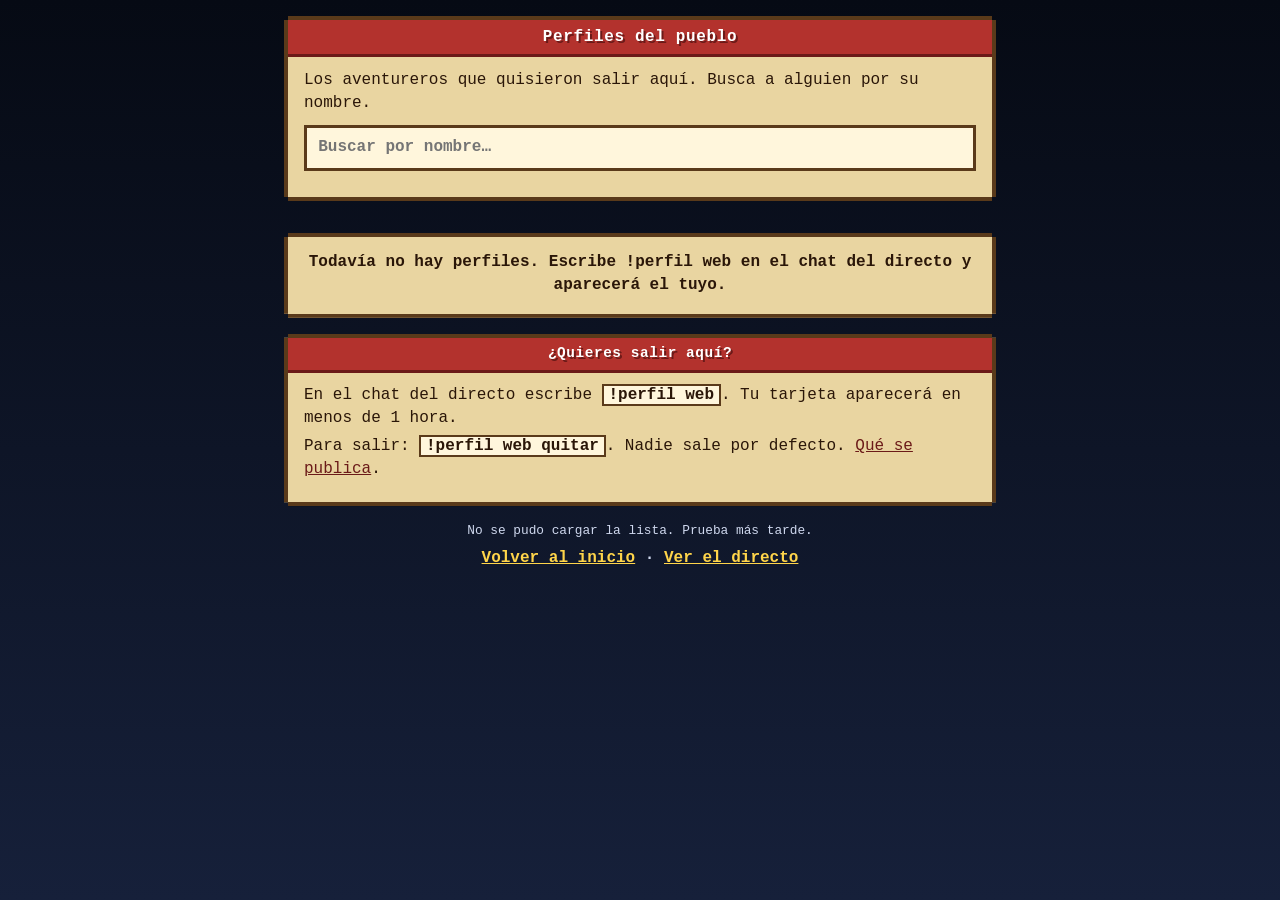
==== perfiles/index.html @ 0c454ac5 "Página de perfiles (buscador y tarjetas con sprites) y sección de privacidad Co-Authored-By: Claude " ====
<!DOCTYPE html>
<html lang="es">
<head>
  <meta charset="utf-8">
  <meta name="viewport" content="width=device-width, initial-scale=1">
  <title>Perfiles del pueblo · Fantasy Live RPG 24/7</title>
  <meta name="description" content="Los aventureros del pueblo de Fantasy Live RPG 24/7: busca a alguien por su nombre y mira su tarjeta.">
  <link rel="stylesheet" href="perfiles.css">
</head>
<body>
  <main>
    <header class="pergamino cabecera">
      <div class="cinta">Perfiles del pueblo</div>
      <p>Los aventureros que quisieron salir aquí. Busca a alguien por su nombre.</p>
      <label class="buscador">
        <span class="solo-lectores">Buscar por nombre</span>
        <input id="buscar" type="search" placeholder="Buscar por nombre…" autocomplete="off" maxlength="40">
      </label>
      <p id="cuenta" class="pequeno" aria-live="polite"></p>
    </header>

    <section id="tarjetas" class="tarjetas" aria-label="Perfiles"></section>
    <p id="vacio" class="pergamino aviso" hidden></p>

    <section class="pergamino como">
      <div class="cinta cinta-chica">¿Quieres salir aquí?</div>
      <p>En el chat del directo escribe <strong>!perfil web</strong>. Tu tarjeta aparecerá en menos de 1 hora.</p>
      <p>Para salir: <strong>!perfil web quitar</strong>. Nadie sale por defecto. <a href="../privacidad.html#perfiles">Qué se publica</a>.</p>
    </section>

    <footer>
      <p id="actualizado" class="pequeno"></p>
      <p><a href="../index.html">Volver al inicio</a> · <a href="https://www.youtube.com/@JCR/live">Ver el directo</a></p>
    </footer>
  </main>
  <script src="perfiles.js"></script>
</body>
</html>
---- perfiles/perfiles.css ----
/* Mismo estilo que el juego: pergamino #e9d5a1 con borde marrón, cinta roja, pixel art sin suavizar. Sin imágenes salvo los sprites. */
:root {
  --pergamino: #e9d5a1;
  --borde: #5a3a1a;
  --texto: #2a1608;
  --suave: #5a3a1a;
  --cinta: #b3322d;
  --cinta-borde: #6b1a18;
  --noche-arriba: #060a14;
  --noche-abajo: #16203a;
}

* { box-sizing: border-box; }

html { background: #16203a; }

body {
  margin: 0;
  min-height: 100vh;
  font-family: ui-monospace, "Cascadia Mono", Consolas, "Courier New", monospace;
  font-weight: 700;
  color: var(--texto);
  background: linear-gradient(var(--noche-arriba), var(--noche-abajo)) fixed;
  line-height: 1.45;
}

main { max-width: 46rem; margin: 0 auto; padding: 1rem 0.75rem 3rem; display: grid; gap: 1rem; }
a { color: #ffd54a; }
.pergamino a { color: #6b1a18; }
.pequeno { font-size: 0.8rem; font-weight: 400; margin: 0; }
.solo-lectores { position: absolute; width: 1px; height: 1px; overflow: hidden; clip-path: inset(50%); }

/* Un pergamino: relleno beige, borde de 4 px y esquinas «comidas» como en pixel art. */
.pergamino {
  position: relative;
  background: var(--pergamino);
  border: 4px solid var(--borde);
  padding: 0.9rem 1rem 1rem;
  box-shadow: 0 4px 0 rgba(0, 0, 0, 0.45);
  clip-path: polygon(0 4px, 4px 4px, 4px 0, calc(100% - 4px) 0, calc(100% - 4px) 4px, 100% 4px, 100% calc(100% - 4px), calc(100% - 4px) calc(100% - 4px), calc(100% - 4px) 100%, 4px 100%, 4px calc(100% - 4px), 0 calc(100% - 4px));
}

.cinta {
  margin: -0.9rem -1rem 0.7rem;
  padding: 0.35rem 1rem;
  background: var(--cinta);
  border-bottom: 3px solid var(--cinta-borde);
  color: #fff;
  text-align: center;
  letter-spacing: 0.04em;
  text-shadow: 2px 2px 0 var(--cinta-borde);
}
.cinta-chica { font-size: 0.9rem; }

.cabecera p { margin: 0.2rem 0 0.6rem; font-weight: 400; }

.buscador input {
  width: 100%;
  font: inherit;
  padding: 0.55rem 0.7rem;
  color: var(--texto);
  background: #fff6dc;
  border: 3px solid var(--borde);
  border-radius: 0;
  outline: none;
}
.buscador input:focus { border-color: var(--cinta); }

.tarjetas { display: grid; gap: 1rem; grid-template-columns: repeat(auto-fill, minmax(17rem, 1fr)); }

.tarjeta { display: grid; grid-template-columns: auto 1fr; gap: 0.8rem; align-items: start; padding-top: 0.8rem; }
.retrato {
  width: 84px; height: 108px;
  display: grid; place-items: center;
  background: linear-gradient(#6b80ba, #aadcf6 70%, #6aa84f 70%); /* cielo de día y hierba, como en la isla */
  border: 3px solid var(--borde);
}
.sprite {
  width: 24px; height: 32px;
  background-repeat: no-repeat;
  background-position: 0 0; /* primer cuadro de «quieto de frente» */
  image-rendering: pixelated;
  transform: scale(3);
  transform-origin: center;
}
.sprite.elfo { background-image: url("sprites/elfo.png"); }
.sprite.enano { background-image: url("sprites/enano.png"); }
.sprite.orco { background-image: url("sprites/orco.png"); }

.datos { min-width: 0; }
.nombre { margin: 0; font-size: 1.1rem; overflow-wrap: anywhere; }
.rol { margin: 0 0 0.5rem; font-weight: 400; color: var(--suave); }
.cifras { margin: 0; display: grid; grid-template-columns: auto 1fr; gap: 0.1rem 0.6rem; font-size: 0.9rem; }
.cifras dt { font-weight: 400; color: var(--suave); }
.cifras dd { margin: 0; text-align: right; }
.titulos { margin: 0.6rem 0 0; padding: 0; list-style: none; display: flex; flex-wrap: wrap; gap: 0.3rem; }
.titulos li { font-size: 0.75rem; padding: 0.15rem 0.45rem; background: var(--cinta); color: #fff; border: 2px solid var(--cinta-borde); }

.llama { display: inline-block; width: 12px; height: 15px; margin-right: 0.3rem; vertical-align: -2px; }

.aviso { margin: 0; text-align: center; }
.como p { margin: 0.3rem 0; font-weight: 400; }
.como strong { background: #fff6dc; border: 2px solid var(--borde); padding: 0 0.3rem; }

footer { text-align: center; color: #cfd8ee; display: grid; gap: 0.4rem; }
footer p { margin: 0; }
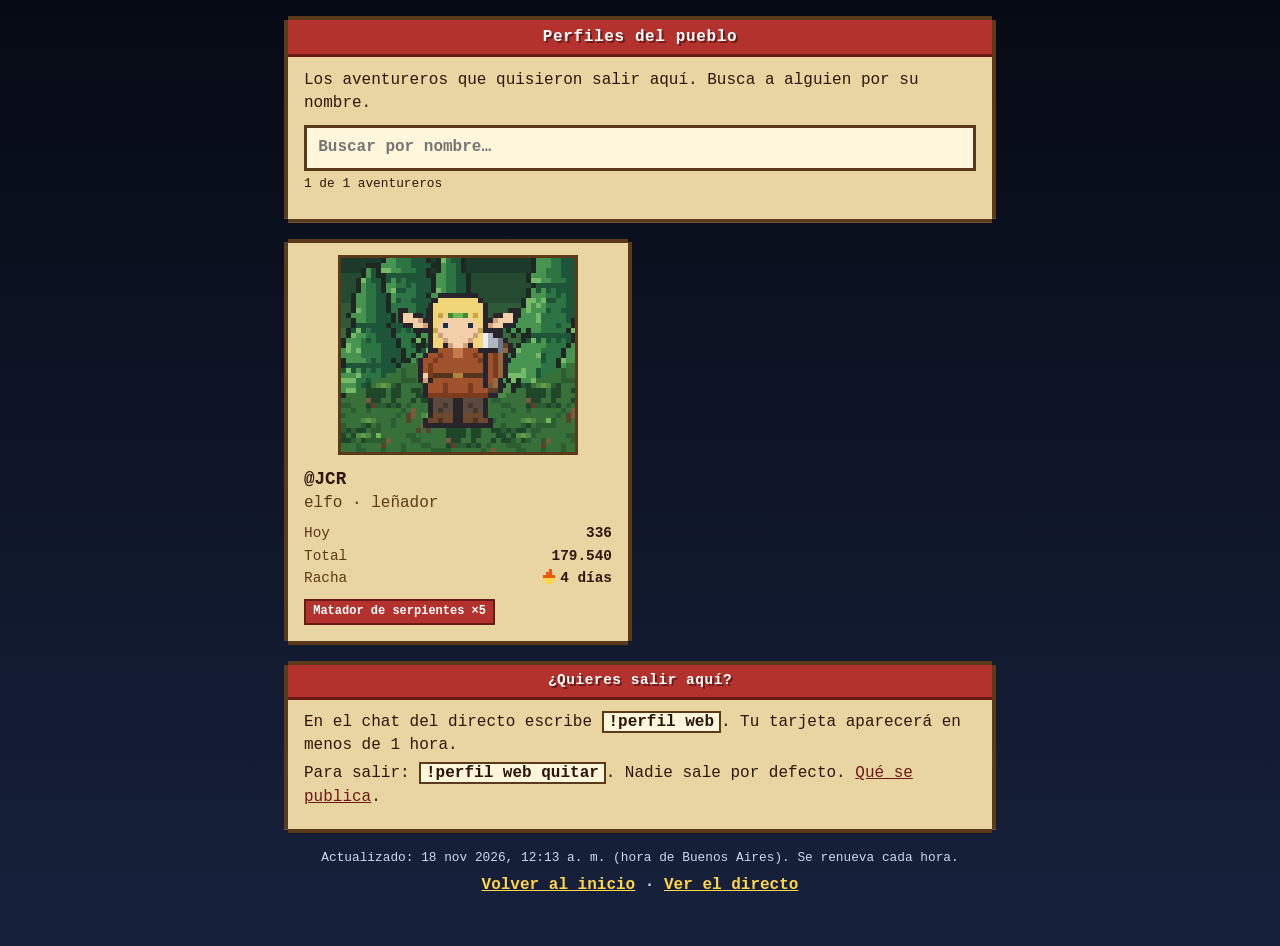
==== commit c33265ac: "Tarjeta de perfil: sprite a x5 animado con la animación de trabajo del juego y fondo pixel art por o" ====
--- a/perfiles/index.html
+++ b/perfiles/index.html
@@ -33,6 +33,7 @@
       <p><a href="../index.html">Volver al inicio</a> · <a href="https://www.youtube.com/@JCR/live">Ver el directo</a></p>
     </footer>
   </main>
+  <script src="escenas.js"></script>
   <script src="perfiles.js"></script>
 </body>
 </html>
--- a/perfiles/perfiles.css
+++ b/perfiles/perfiles.css
@@ -66,28 +66,45 @@
 }
 .buscador input:focus { border-color: var(--cinta); }
 
-.tarjetas { display: grid; gap: 1rem; grid-template-columns: repeat(auto-fill, minmax(17rem, 1fr)); }
+.tarjetas { display: grid; gap: 1rem; grid-template-columns: repeat(auto-fill, minmax(19rem, 1fr)); }
 
-.tarjeta { display: grid; grid-template-columns: auto 1fr; gap: 0.8rem; align-items: start; padding-top: 0.8rem; }
+/* La tarjeta: arriba la escena del oficio (pixel art de 48×40 puesto a ×5, sin suavizar) con el personaje haciendo su trabajo; debajo, los datos. */
+.tarjeta { display: grid; gap: 0.7rem; justify-items: center; align-content: start; padding-top: 0.8rem; }
 .retrato {
-  width: 84px; height: 108px;
-  display: grid; place-items: center;
-  background: linear-gradient(#6b80ba, #aadcf6 70%, #6aa84f 70%); /* cielo de día y hierba, como en la isla */
+  position: relative;
+  width: 240px; height: 200px; /* 48×40 a ×5 */
   border: 3px solid var(--borde);
+  background-size: 240px 200px;
+  image-rendering: pixelated;
+  overflow: hidden;
 }
+/* El sprite de 24×32 a ×5 (120×160) con la hoja de su animación del juego: 4 cuadros a 6 por segundo, como en el directo. */
 .sprite {
-  width: 24px; height: 32px;
+  --e: 5;
+  position: absolute;
+  left: calc(50% - 12px * var(--e));
+  bottom: 24px;
+  width: calc(24px * var(--e));
+  height: calc(32px * var(--e));
   background-repeat: no-repeat;
-  background-position: 0 0; /* primer cuadro de «quieto de frente» */
+  background-size: calc(96px * var(--e)) calc(32px * var(--e));
   image-rendering: pixelated;
-  transform: scale(3);
-  transform-origin: center;
+  animation: trabajar 0.6667s steps(4) infinite;
+  animation-delay: var(--desfase, 0s);
 }
-.sprite.elfo { background-image: url("sprites/elfo.png"); }
-.sprite.enano { background-image: url("sprites/enano.png"); }
-.sprite.orco { background-image: url("sprites/orco.png"); }
+@keyframes trabajar { to { background-position-x: calc(-96px * var(--e)); } }
+@media (prefers-reduced-motion: reduce) { .sprite { animation: none; } }
+.sprite.elfo-talar { background-image: url("sprites/elfo_talar.png"); }
+.sprite.elfo-picar { background-image: url("sprites/elfo_picar.png"); }
+.sprite.elfo-cosechar { background-image: url("sprites/elfo_cosechar.png"); }
+.sprite.enano-talar { background-image: url("sprites/enano_talar.png"); }
+.sprite.enano-picar { background-image: url("sprites/enano_picar.png"); }
+.sprite.enano-cosechar { background-image: url("sprites/enano_cosechar.png"); }
+.sprite.orco-talar { background-image: url("sprites/orco_talar.png"); }
+.sprite.orco-picar { background-image: url("sprites/orco_picar.png"); }
+.sprite.orco-cosechar { background-image: url("sprites/orco_cosechar.png"); }
 
-.datos { min-width: 0; }
+.datos { min-width: 0; width: 100%; }
 .nombre { margin: 0; font-size: 1.1rem; overflow-wrap: anywhere; }
 .rol { margin: 0 0 0.5rem; font-weight: 400; color: var(--suave); }
 .cifras { margin: 0; display: grid; grid-template-columns: auto 1fr; gap: 0.1rem 0.6rem; font-size: 0.9rem; }
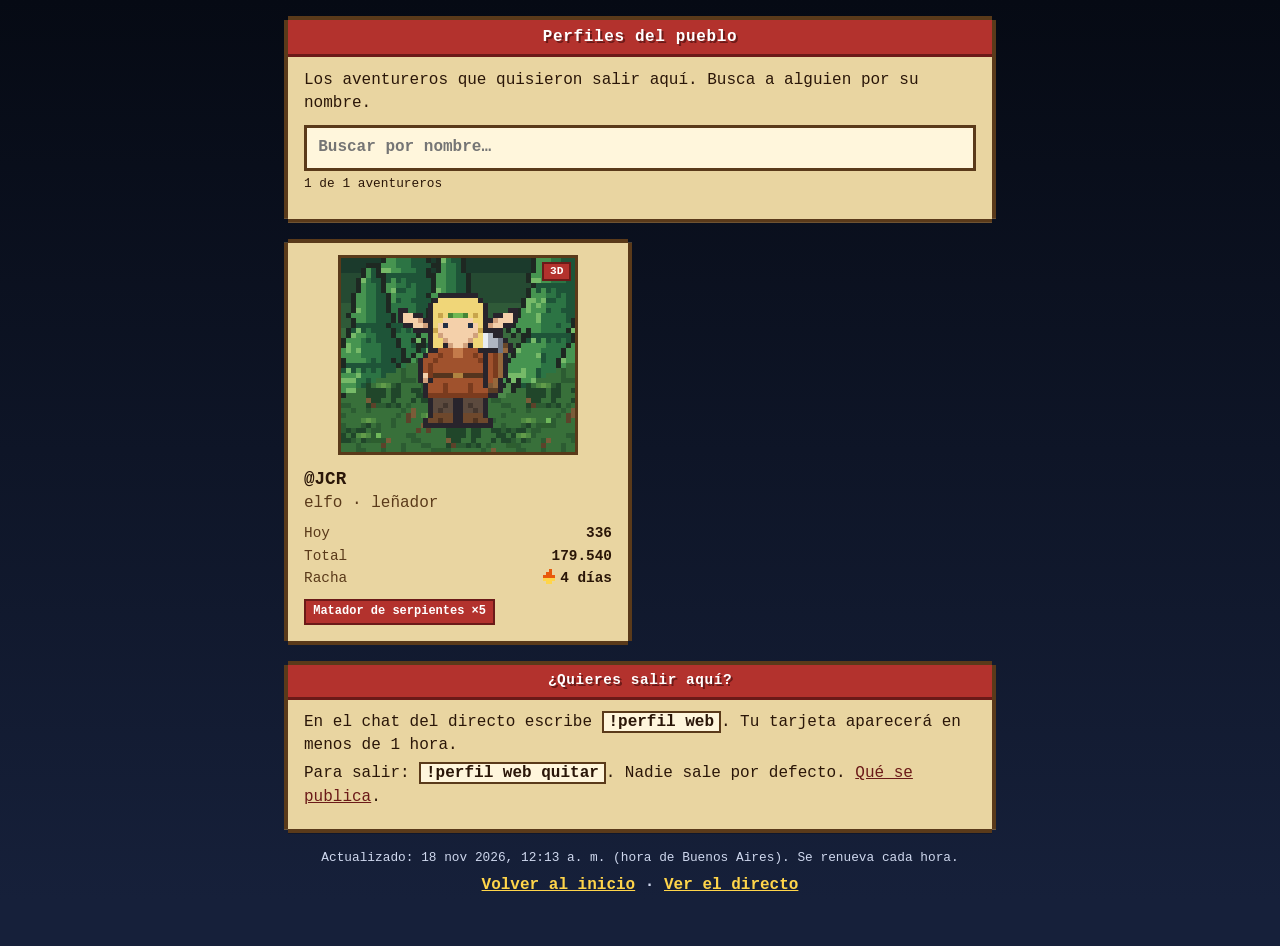
==== commit 17f58bb2: "Visor 3D en la tarjeta (solo elfo): se abre al tocar el personaje y gira arrastrando, con los 24 cua" ====
--- a/perfiles/index.html
+++ b/perfiles/index.html
@@ -33,6 +33,16 @@
       <p><a href="../index.html">Volver al inicio</a> · <a href="https://www.youtube.com/@JCR/live">Ver el directo</a></p>
     </footer>
   </main>
+  <dialog id="visor" class="visor" aria-labelledby="visor-titulo">
+    <div class="pergamino visor-caja">
+      <div class="cinta" id="visor-titulo">Vista 3D</div>
+      <div id="visor-escena" class="visor-escena" role="img" tabindex="0" aria-label="Personaje en 3D: arrastra o usa las flechas para girarlo">
+        <div class="visor-vox"></div>
+      </div>
+      <p class="pequeno visor-ayuda">Arrastra para girarlo (o usa las flechas ← →)</p>
+      <button id="visor-cerrar" type="button" class="boton">Cerrar</button>
+    </div>
+  </dialog>
   <script src="escenas.js"></script>
   <script src="perfiles.js"></script>
 </body>
--- a/perfiles/perfiles.css
+++ b/perfiles/perfiles.css
@@ -121,3 +121,43 @@
 
 footer { text-align: center; color: #cfd8ee; display: grid; gap: 0.4rem; }
 footer p { margin: 0; }
+
+/* Marca «3D» en la esquina del retrato (solo en las razas que ya tienen modelo) y el personaje se vuelve pulsable. */
+.sprite.girable { cursor: pointer; }
+.sprite.girable:focus-visible { outline: 3px solid #ffd54a; outline-offset: 2px; }
+.marca3d {
+  position: absolute; top: 4px; right: 4px; padding: 0 0.35rem;
+  font-size: 0.7rem; line-height: 1.3; color: #fff; background: var(--cinta); border: 2px solid var(--cinta-borde);
+  pointer-events: none;
+}
+
+/* Visor 3D: una ventana con el personaje que se gira arrastrando. Los cuadros son los 24 giros que saca VoxPix (34×41 con 1 px entre cuadros) a ×6. */
+.visor { border: 0; padding: 0; background: transparent; max-width: min(92vw, 22rem); width: 100%; overflow: visible; }
+.visor::backdrop { background: rgba(6, 10, 20, 0.85); }
+.visor-caja { display: grid; gap: 0.6rem; justify-items: center; }
+.visor-escena {
+  position: relative; width: 288px; height: 288px; max-width: 100%;
+  border: 3px solid var(--borde);
+  background: #1b3a2c center bottom / 288px 240px no-repeat;
+  image-rendering: pixelated;
+  cursor: grab; touch-action: none; user-select: none; -webkit-user-select: none;
+  outline-offset: 2px;
+}
+.visor-escena:active { cursor: grabbing; }
+.visor-escena:focus-visible { outline: 3px solid #ffd54a; }
+.visor-vox {
+  --e: 6;
+  position: absolute; left: calc(50% - 17px * var(--e)); bottom: 12px;
+  width: calc(34px * var(--e)); height: calc(41px * var(--e));
+  background: url("voxel/elfo_giro.png") 0 0 no-repeat;
+  background-size: calc(839px * var(--e)) calc(41px * var(--e));
+  image-rendering: pixelated;
+  pointer-events: none;
+}
+.visor-ayuda { margin: 0; text-align: center; }
+.boton {
+  font: inherit; padding: 0.4rem 1.2rem; color: #fff; background: var(--cinta);
+  border: 3px solid var(--cinta-borde); border-radius: 0; cursor: pointer; text-shadow: 2px 2px 0 var(--cinta-borde);
+}
+.boton:hover, .boton:focus-visible { background: #c9403a; outline: none; }
+.visor-caja .cinta { justify-self: stretch; }
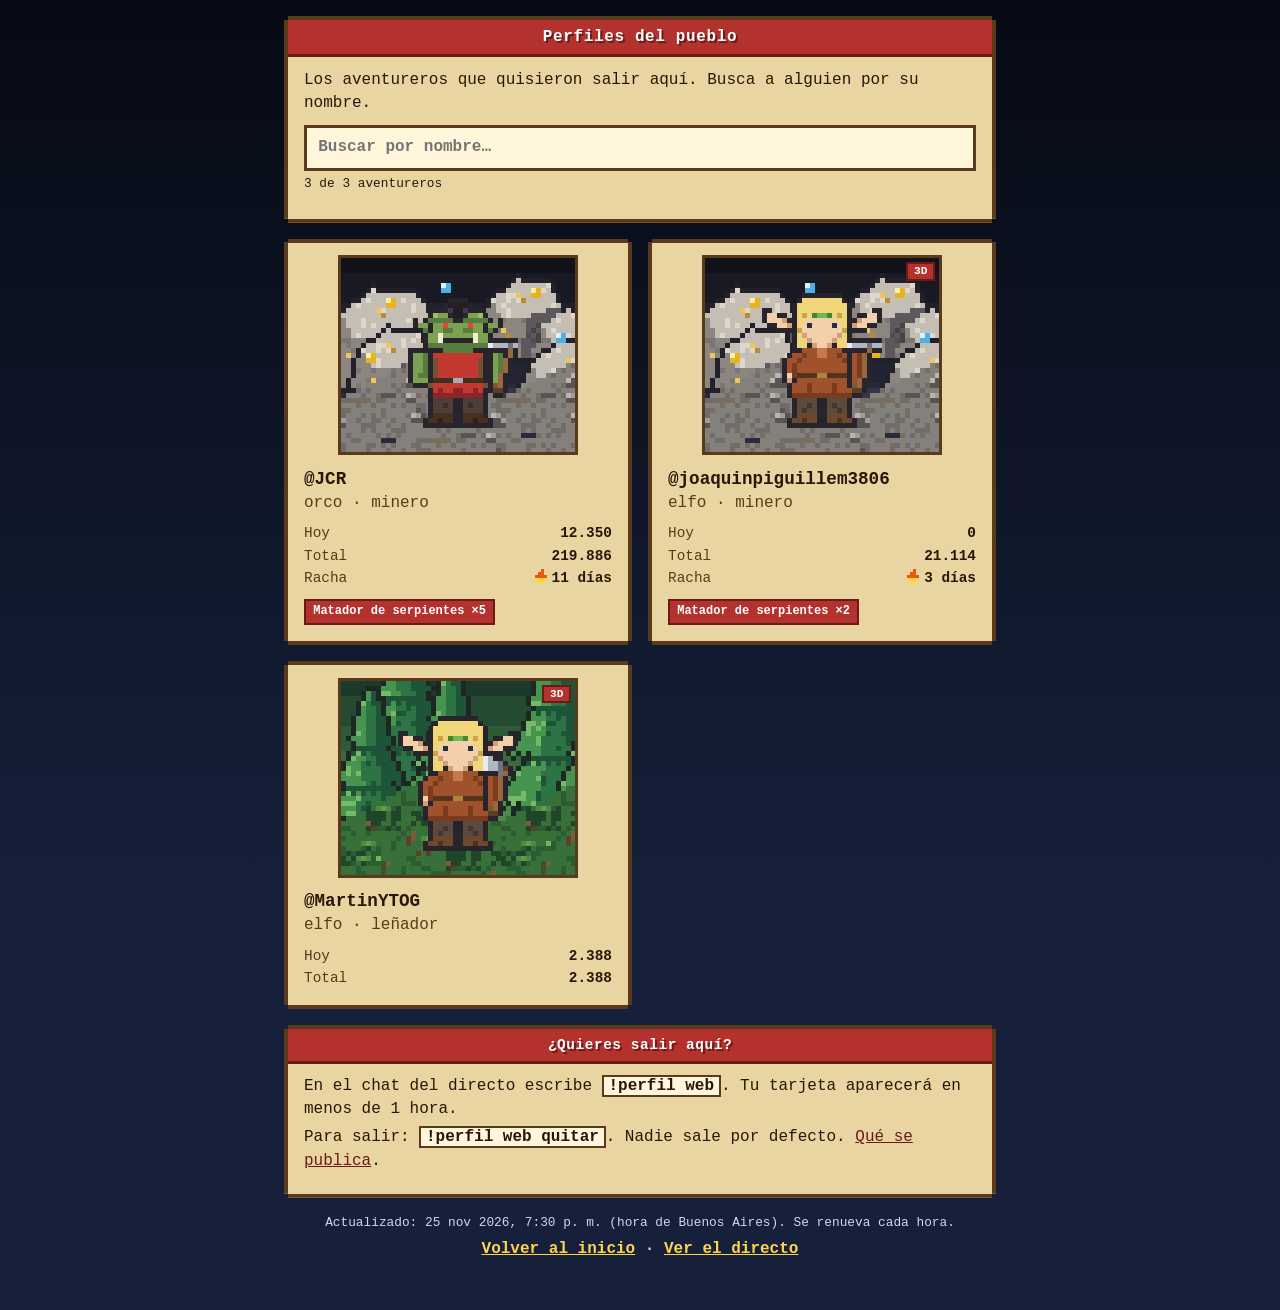
==== commit 806c6659: "Perfiles: inventario en la tarjeta para elegir equipo y vender (solo texto) - perfiles/inventario.js" ====
--- a/perfiles/index.html
+++ b/perfiles/index.html
@@ -6,6 +6,7 @@
   <title>Perfiles del pueblo · Fantasy Live RPG 24/7</title>
   <meta name="description" content="Los aventureros del pueblo de Fantasy Live RPG 24/7: busca a alguien por su nombre y mira su tarjeta.">
   <link rel="stylesheet" href="perfiles.css">
+  <link rel="stylesheet" href="inventario.css">
 </head>
 <body>
   <main>
@@ -44,6 +45,7 @@
     </div>
   </dialog>
   <script src="escenas.js"></script>
+  <script src="inventario.js"></script>
   <script src="perfiles.js"></script>
 </body>
 </html>
--- a/perfiles/inventario.css
+++ b/perfiles/inventario.css
@@ -0,0 +1,31 @@
+/* Inventario de la tarjeta de perfil (#166). Mismo estilo que perfiles.css (usa sus variables). */
+.inventario { margin-top: 0.7rem; border-top: 2px dashed var(--borde); padding-top: 0.5rem; }
+.inventario summary { cursor: pointer; min-height: 44px; display: flex; align-items: center; }
+.inventario summary:focus-visible { outline: 3px solid var(--cinta); outline-offset: 2px; }
+.inv-dentro { display: grid; gap: 0.6rem; }
+.inv-grupo h3 { margin: 0.2rem 0 0.3rem; font-size: 0.85rem; color: var(--suave); }
+.inv-fila {
+  display: grid; grid-template-columns: 1fr auto; gap: 0.3rem 0.5rem; align-items: center;
+  padding: 0.4rem 0.5rem; margin-bottom: 0.35rem; background: #fff6dc; border: 2px solid var(--borde);
+}
+.inv-fila.puesto { border-color: var(--cinta); background: #ffe9b8; }
+.inv-info { display: grid; min-width: 0; grid-column: 1 / -1; } /* la tarjeta es angosta: nombre arriba, botones debajo */
+.inv-nombre { overflow-wrap: break-word; }
+.inv-stats { font-size: 0.75rem; font-weight: 400; color: var(--suave); }
+.inv-equipar, .inv-vender {
+  font: inherit; font-size: 0.8rem; min-height: 44px; display: inline-flex; align-items: center; justify-content: center; gap: 0.35rem;
+  padding: 0 0.6rem; color: var(--texto); background: var(--pergamino); border: 2px solid var(--borde); border-radius: 0; cursor: pointer;
+}
+.inv-equipar { min-width: 5.2rem; justify-self: stretch; }
+.inv-equipar[aria-pressed="true"] { color: #fff; background: var(--cinta); border-color: var(--cinta-borde); }
+.inv-vender input { width: 1.4rem; height: 1.4rem; margin: 0; accent-color: var(--cinta); }
+.inv-equipar:focus-visible, .inv-vender:focus-within { outline: 3px solid #ffd54a; outline-offset: 1px; }
+.inv-nota { grid-column: 1 / -1; font-size: 0.72rem; font-weight: 400; color: var(--cinta-borde); }
+.inv-nota:empty { display: none; }
+.inv-acciones { display: flex; flex-wrap: wrap; gap: 0.5rem; }
+.inv-acciones .boton { min-height: 44px; flex: 1 1 8rem; }
+.inv-acciones .boton:disabled { opacity: 0.5; cursor: not-allowed; }
+.inv-resumen, .inv-estado { margin: 0; font-size: 0.85rem; font-weight: 400; }
+.inv-resumen:empty, .inv-estado:empty { display: none; }
+.inv-comando { width: 100%; font: inherit; padding: 0.55rem 0.7rem; color: var(--texto); background: #fff; border: 3px solid var(--borde); border-radius: 0; }
+.inv-avisos p { margin: 0.2rem 0; }
